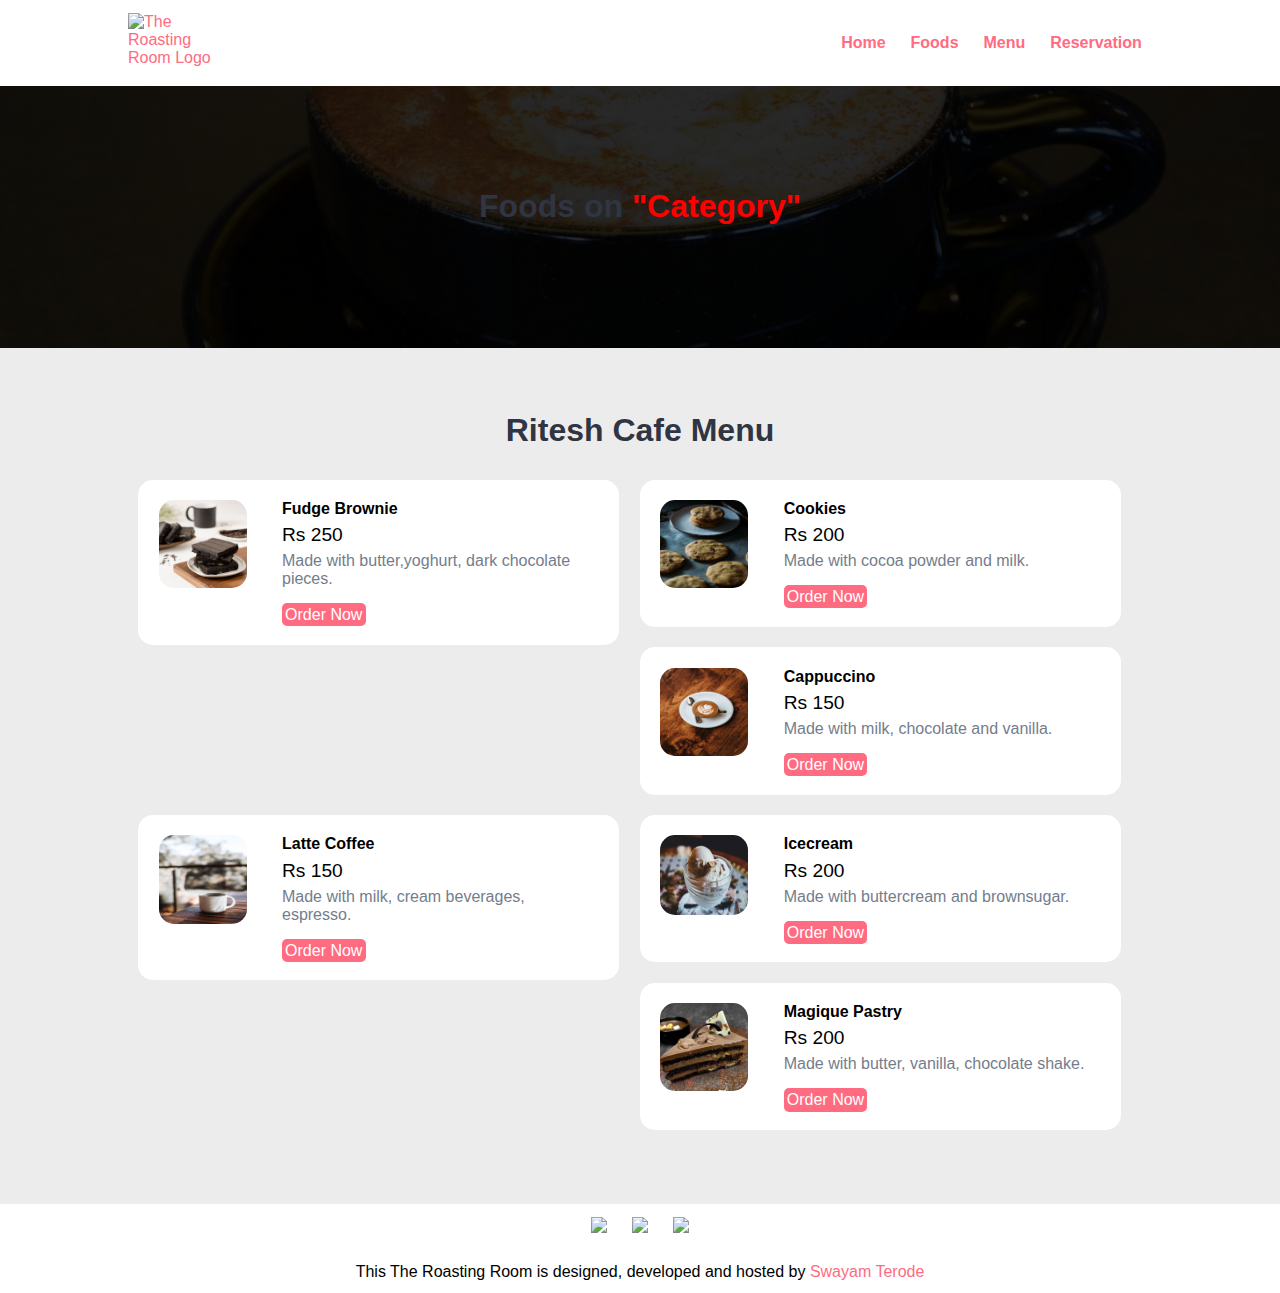
==== category-foods.html @ 13d48447 "Add files via upload" ====
<!DOCTYPE html>
<html lang="en">
<head>
    <meta charset="UTF-8">
    <!-- Important to make website responsive -->
    <meta name="viewport" content="width=device-width, initial-scale=1.0">
    <title>The Roasting Room</title>

    <!-- Link our CSS file -->
    <link rel="stylesheet" href="css/style.css">
</head>

<body>
    <!-- Navbar Section Starts Here -->
    <section class="navbar">
        <div class="container">
            <div class="logo">
                <a href="./index.html" title="Logo">
                    <img src="./images/trrlogo.png" alt="The Roasting Room Logo" class="img-responsive">
                </a>
            </div>

            <div class="menu text-right">
                <ul>
                    <li>
                        <a href="index.html">Home</a>
                    </li>
                    <li>
                        <a href="foods.html">Foods</a>
                    </li>
                    <li>
                        <a href="menu.html">Menu</a>
                    </li>
                    <li>
                        <a href="reservation.html">Reservation</a>
                    </li>
                </ul>
            </div>

            <div class="clearfix"></div>
        </div>
    </section>
    <!-- Navbar Section Ends Here -->

    <!-- food search Section Starts Here -->
    <section class="food-search text-center">
        <div class="container">
            
            <h2>Foods on <a href="#" class="text-white">"Category"</a></h2>

        </div>
    </section>
    <!-- fOOD sEARCH Section Ends Here -->



    <!-- fOOD MEnu Section Starts Here -->
    <section class="food-menu">
        <div class="container">
            <h2 class="text-center">Ritesh Cafe Menu</h2>

            <div class="food-menu-box">
                <div class="food-menu-img">
                    <img src="images/menu-fudge-brownie.jpg" alt="Fudge Brownie" class="img-responsive img-curve">
                </div>

                <div class="food-menu-desc">
                    <h4>Fudge Brownie</h4>
                    <p class="food-price">Rs 250</p>
                    <p class="food-detail">
                        Made with butter,yoghurt, dark chocolate pieces.
                    </p>
                    <br>

                    <a href="#" class="btn btn-primary">Order Now</a>
                </div>
            </div>

            <div class="food-menu-box">
                <div class="food-menu-img">
                    <img src="images/menu-cookies.jpeg" alt="Cookies" class="img-responsive img-curve">
                </div>

                <div class="food-menu-desc">
                    <h4>Cookies</h4>
                    <p class="food-price">Rs 200</p>
                    <p class="food-detail">
                        Made with cocoa powder and milk.
                    </p>
                    <br>

                    <a href="#" class="btn btn-primary">Order Now</a>
                </div>
            </div>

            <div class="food-menu-box">
                <div class="food-menu-img">
                    <img src="images/menu-coffee.jpeg" alt="Coffee" class="img-responsive img-curve">
                </div>

                <div class="food-menu-desc">
                    <h4>Cappuccino</h4>
                    <p class="food-price">Rs 150</p>
                    <p class="food-detail">
                        Made with milk, chocolate and vanilla.
                    </p>
                    <br>

                    <a href="#" class="btn btn-primary">Order Now</a>
                </div>
            </div>

            <div class="food-menu-box">
                <div class="food-menu-img">
                    <img src="images/menu-latte-coffee.jpeg" alt="Latte Coffee" class="img-responsive img-curve">
                </div>

                <div class="food-menu-desc">
                    <h4>Latte Coffee</h4>
                    <p class="food-price">Rs 150</p>
                    <p class="food-detail">
                        Made with milk, cream beverages, espresso.
                    </p>
                    <br>

                    <a href="#" class="btn btn-primary">Order Now</a>
                </div>
            </div>

            <div class="food-menu-box">
                <div class="food-menu-img">
                    <img src="images/menu-icecream.jpeg" alt="Icecream" class="img-responsive img-curve">
                </div>

                <div class="food-menu-desc">
                    <h4>Icecream</h4>
                    <p class="food-price">Rs 200</p>
                    <p class="food-detail">
                        Made with buttercream and brownsugar.
                    </p>
                    <br>

                    <a href="#" class="btn btn-primary">Order Now</a>
                </div>
            </div>

            <div class="food-menu-box">
                <div class="food-menu-img">
                    <img src="images/menu-magique-Pastry.jpg" alt="Magique Pastry" class="img-responsive img-curve">
                </div>

                <div class="food-menu-desc">
                    <h4>Magique Pastry</h4>
                    <p class="food-price">Rs 200</p>
                    <p class="food-detail">
                        Made with butter, vanilla, chocolate shake.
                    </p>
                    <br>

                    <a href="#" class="btn btn-primary">Order Now</a>
                </div>
            </div>


            <div class="clearfix"></div>

            

        </div>

    </section>
    <!-- food Menu Section Ends Here -->

    <!-- social Section Starts Here -->
    <section class="social">
        <div class="container text-center">
            <ul>
                <li>
                    <a href="https://www.facebook.com/" target="_blank"><img
                            src="https://img.icons8.com/fluent/50/000000/facebook-new.png" /></a>
                </li>
                <li>
                    <a href="https://www.instagram.com/" target="_blank"><img
                            src="https://img.icons8.com/fluent/48/000000/instagram-new.png" /></a>
                </li>
                <li>
                    <a href="https://www.twitter.com/" target="_blank"><img
                            src="https://img.icons8.com/fluent/48/000000/twitter.png" /></a>
                </li>
            </ul>
        </div>
    </section>
    <!-- social Section Ends Here -->

    <!-- footer Section Starts Here -->
    <section class="footer">
        <div class="container text-center">
            <p>This The Roasting Room is designed, developed and hosted by <a href="#">Swayam Terode</a></p>
        </div>
    </section>
    <!-- footer Section Ends Here -->

</body>
</html>
---- css/style.css ----
/* CSS for All */
*{
    margin: 0 0;
    padding: 0 0;
    font-family: Arial, Helvetica, sans-serif;
}
.container{
    width: 80%;
    margin: 0 auto;
    padding: 1%;
}
.img-responsive{
    width: 100%;
}
.img-curve{
    border-radius: 15px;
}

.text-right{
    text-align: right;
}
.text-center{
    text-align: center;
}
.text-left{
    text-align: left;
}
.text-white{
    color:red;
}

.clearfix{
    clear: both;
    float: none;
}

a{
    color: #ff6b81;
    text-decoration: none;
}
a:hover{
    color: #ff4757;
}

.btn{
    padding: 1%;
    border: none;
    font-size: 1rem;
    border-radius: 5px;
}
.btn-primary{
    background-color: #ff6b81;
    color: white;
    cursor: pointer;
}
.btn-primary:hover{
    color: white;
    background-color: #ff4757;
}
h2{
    color: #2f3542;
    font-size: 2rem;
    margin-bottom: 2%;
}
h3{
    font-size: 1.5rem;
}
.float-container{
    position: relative;
}
.float-text{
    position: absolute;
    bottom: 50px;
    left: 40%;
}
fieldset{
    border: 1px solid white;
    margin: 5%;
    padding: 3%;
    border-radius: 5px;
}


/* CSSS for navbar section */

.logo{
    width: 10%;
    float: left;
}
.menu{
    line-height: 60px;
}
.menu ul{
    list-style-type: none;
}

.menu ul li{
    display: inline;
    padding: 1%;
    font-weight: bold;
}


/* CSS for Food SEarch Section */

.food-search{
    background-image: url(../images/b.bg.png);
    background-size: cover;
    background-repeat: no-repeat;
    background-position: center;
    padding: 7% 0;
}

.food-search input[type="search"]{
    width: 50%;
    padding: 1%;
    font-size: 1rem;
    border: none;
    border-radius: 5px;
}


/* CSS for Categories */
.categories{
    padding: 4% 0;
}

.box-3{
    width: 28%;
    float: left;
    margin: 2%;
}


/* CSS for Food Menu */
.food-menu{
    background-color: #ececec;
    padding: 4% 0;
}
.food-menu-box{
    width: 43%;
    margin: 1%;
    padding: 2%;
    float: left;
    background-color: white;
    border-radius: 15px;
}

.food-menu-img{
    width: 20%;
    float: left;
}

.food-menu-desc{
    width: 70%;
    float: left;
    margin-left: 8%;
}

.food-price{
    font-size: 1.2rem;
    margin: 2% 0;
}
.food-detail{
    font-size: 1rem;
    color: #747d8c;
}


/* CSS for Social */
.social ul{
    list-style-type: none;
}
.social ul li{
    display: inline;
    padding: 1%;
}

/* for Order Section */
.order{
    width: 50%;
    margin: 0 auto;
}
.input-responsive{
    width: 96%;
    padding: 1%;
    margin-bottom: 3%;
    border: none;
    border-radius: 5px;
    font-size: 1rem;
}
.order-label{
    margin-bottom: 1%; 
    font-weight: bold;
}



/* CSS for Mobile Size or Smaller Screen */

@media only screen and (max-width:768px){
    .logo{
        width: 80%;
        float: none;
        margin: 1% auto;
    }

    .menu ul{
        text-align: center;
    }

    .food-search input[type="search"]{
        width: 90%;
        padding: 2%;
        margin-bottom: 3%;
    }

    .btn{
        width: 91%;
        padding: 2%;
    }

    .food-search{
        padding: 10% 0;
    }

    .categories{
        padding: 20% 0;
    }
    h2{
        margin-bottom: 10%;
    }
    .box-3{
        width: 100%;
        margin: 4% auto;
    }

    .food-menu{
        padding: 20% 0;
    }

    .food-menu-box{
        width: 90%;
        padding: 5%;
        margin-bottom: 5%;
    }
    .social{
        padding: 5% 0;
    }
    .order{
        width: 100%;
    }
}
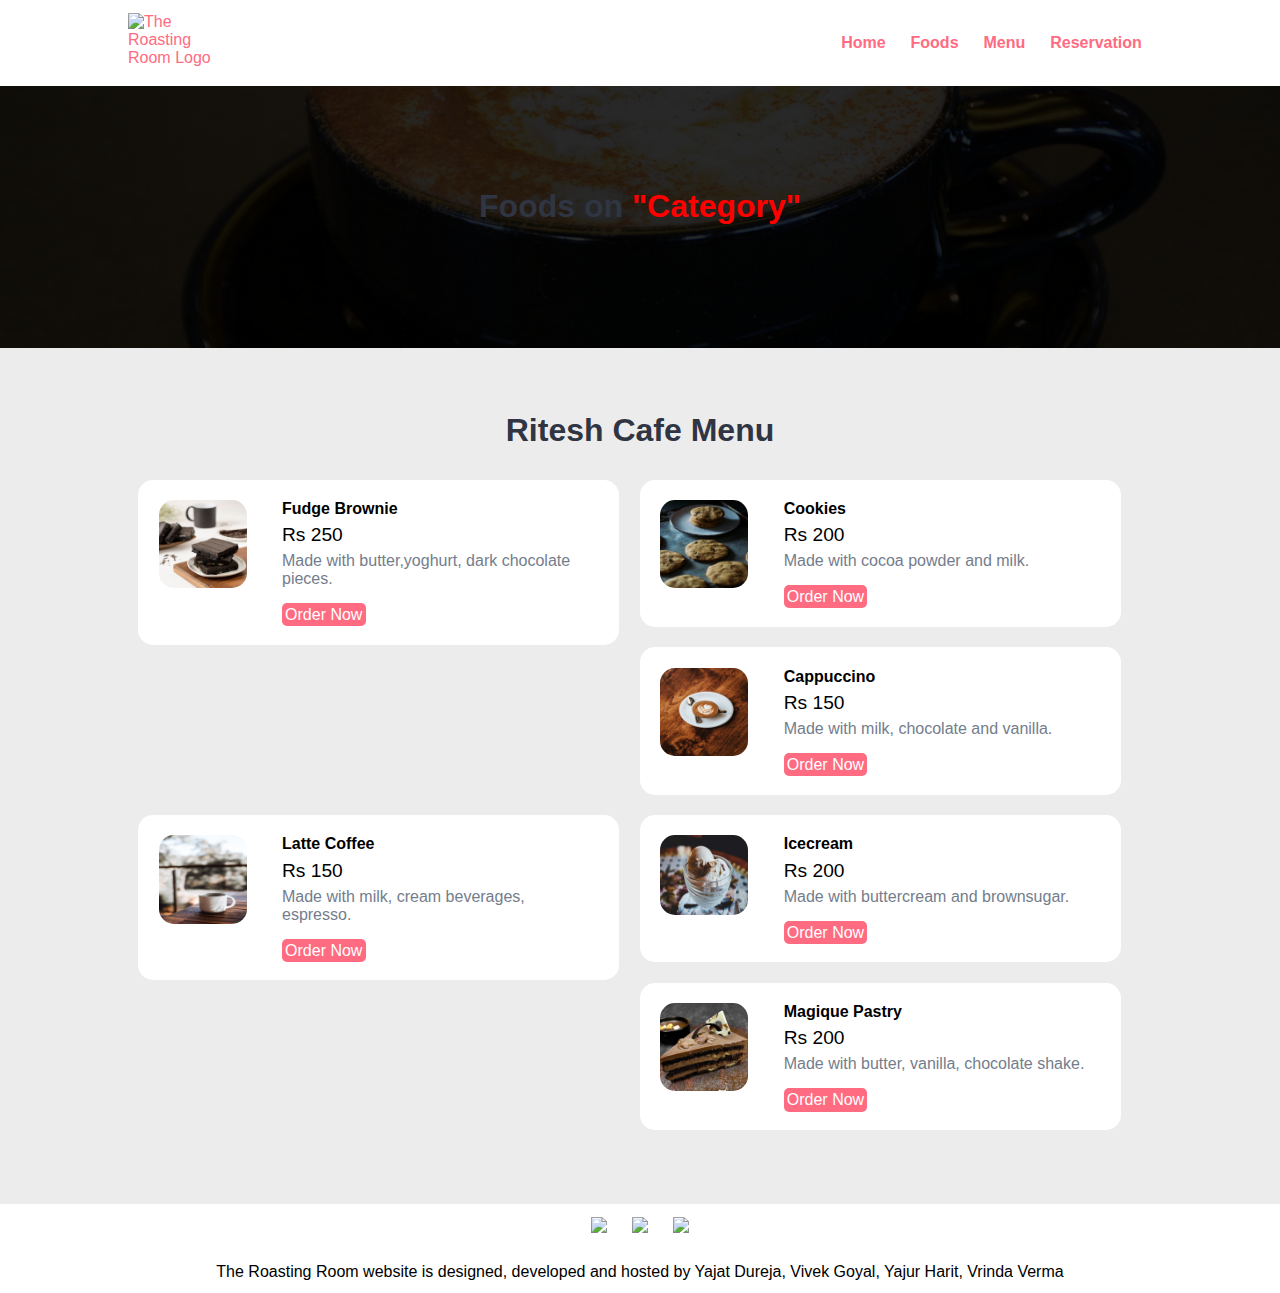
==== commit 2b7a0449: "Update category-foods.html" ====
--- a/category-foods.html
+++ b/category-foods.html
@@ -195,10 +195,10 @@
     <!-- footer Section Starts Here -->
     <section class="footer">
         <div class="container text-center">
-            <p>This The Roasting Room is designed, developed and hosted by <a href="#">Swayam Terode</a></p>
+            <p>The Roasting Room website is designed, developed and hosted by Yajat Dureja, Vivek Goyal, Yajur Harit, Vrinda Verma</a></p>
         </div>
     </section>
     <!-- footer Section Ends Here -->
 
 </body>
-</html>+</html>
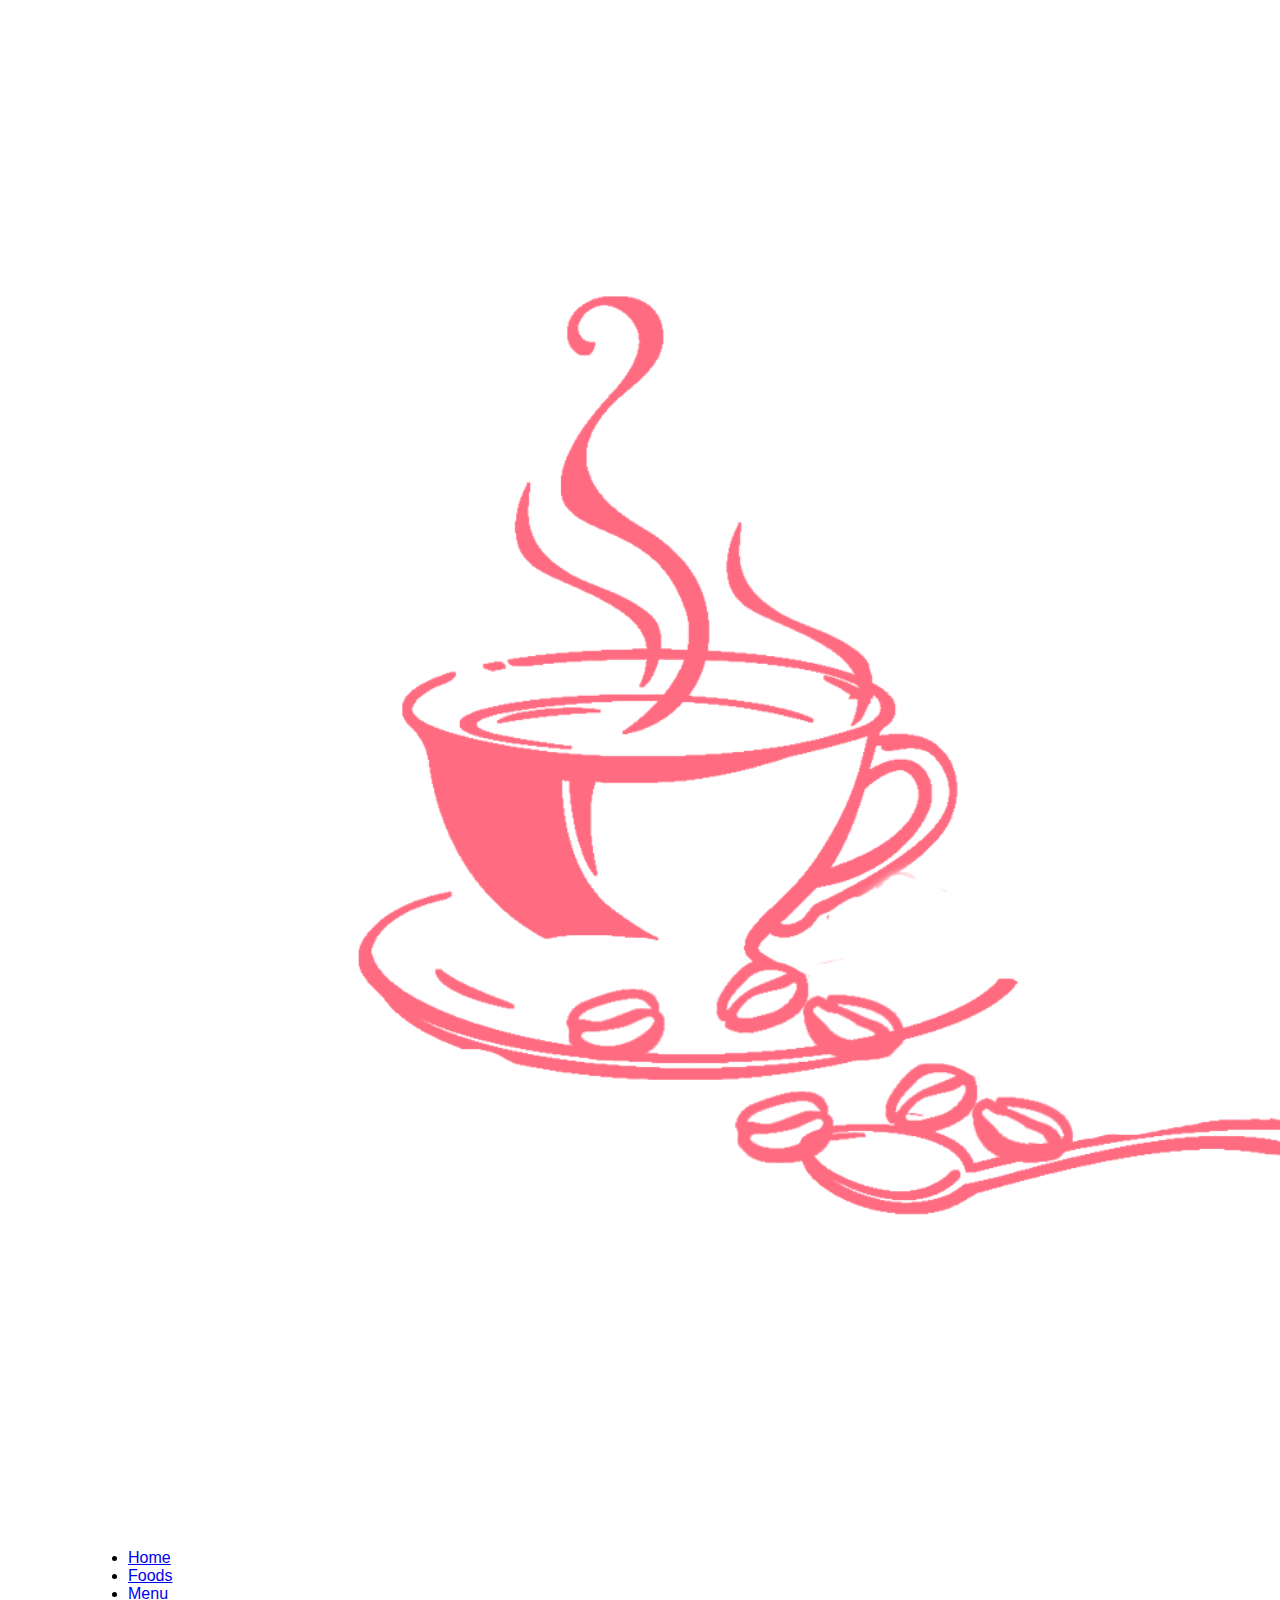
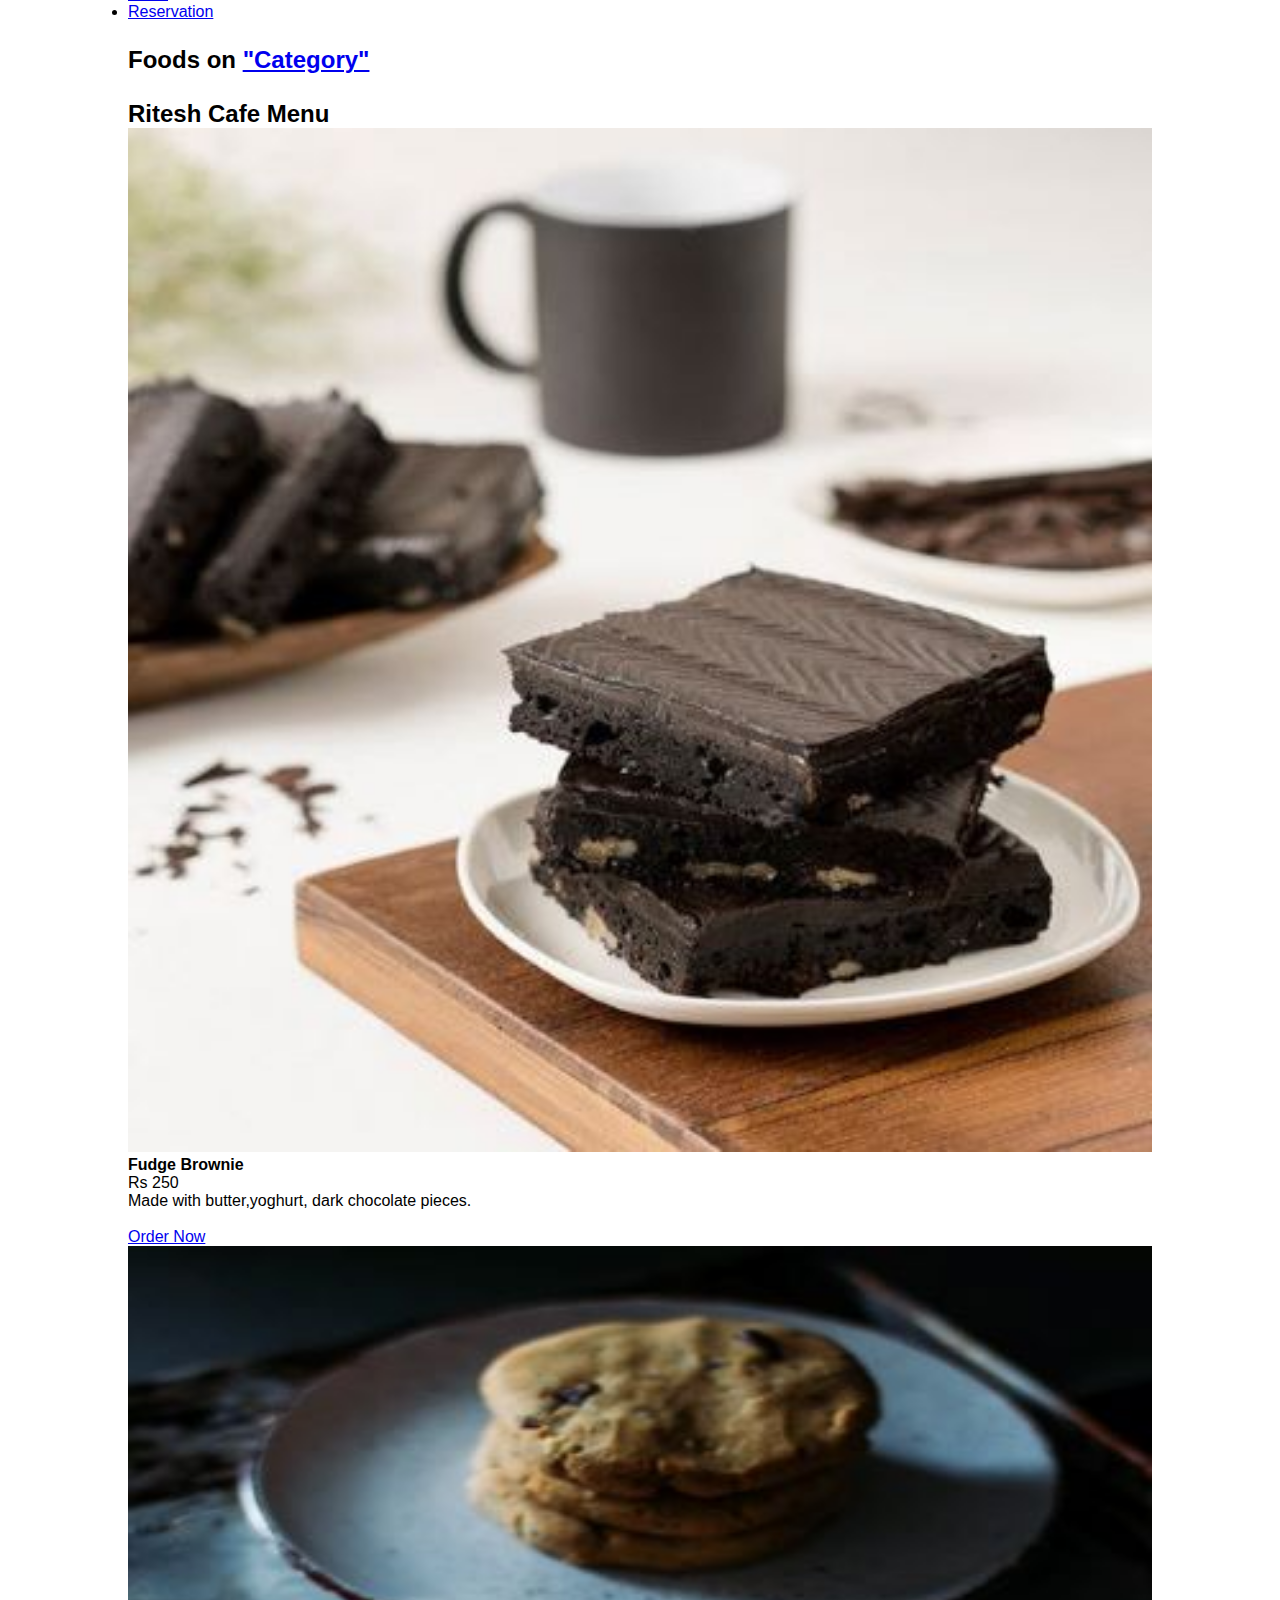
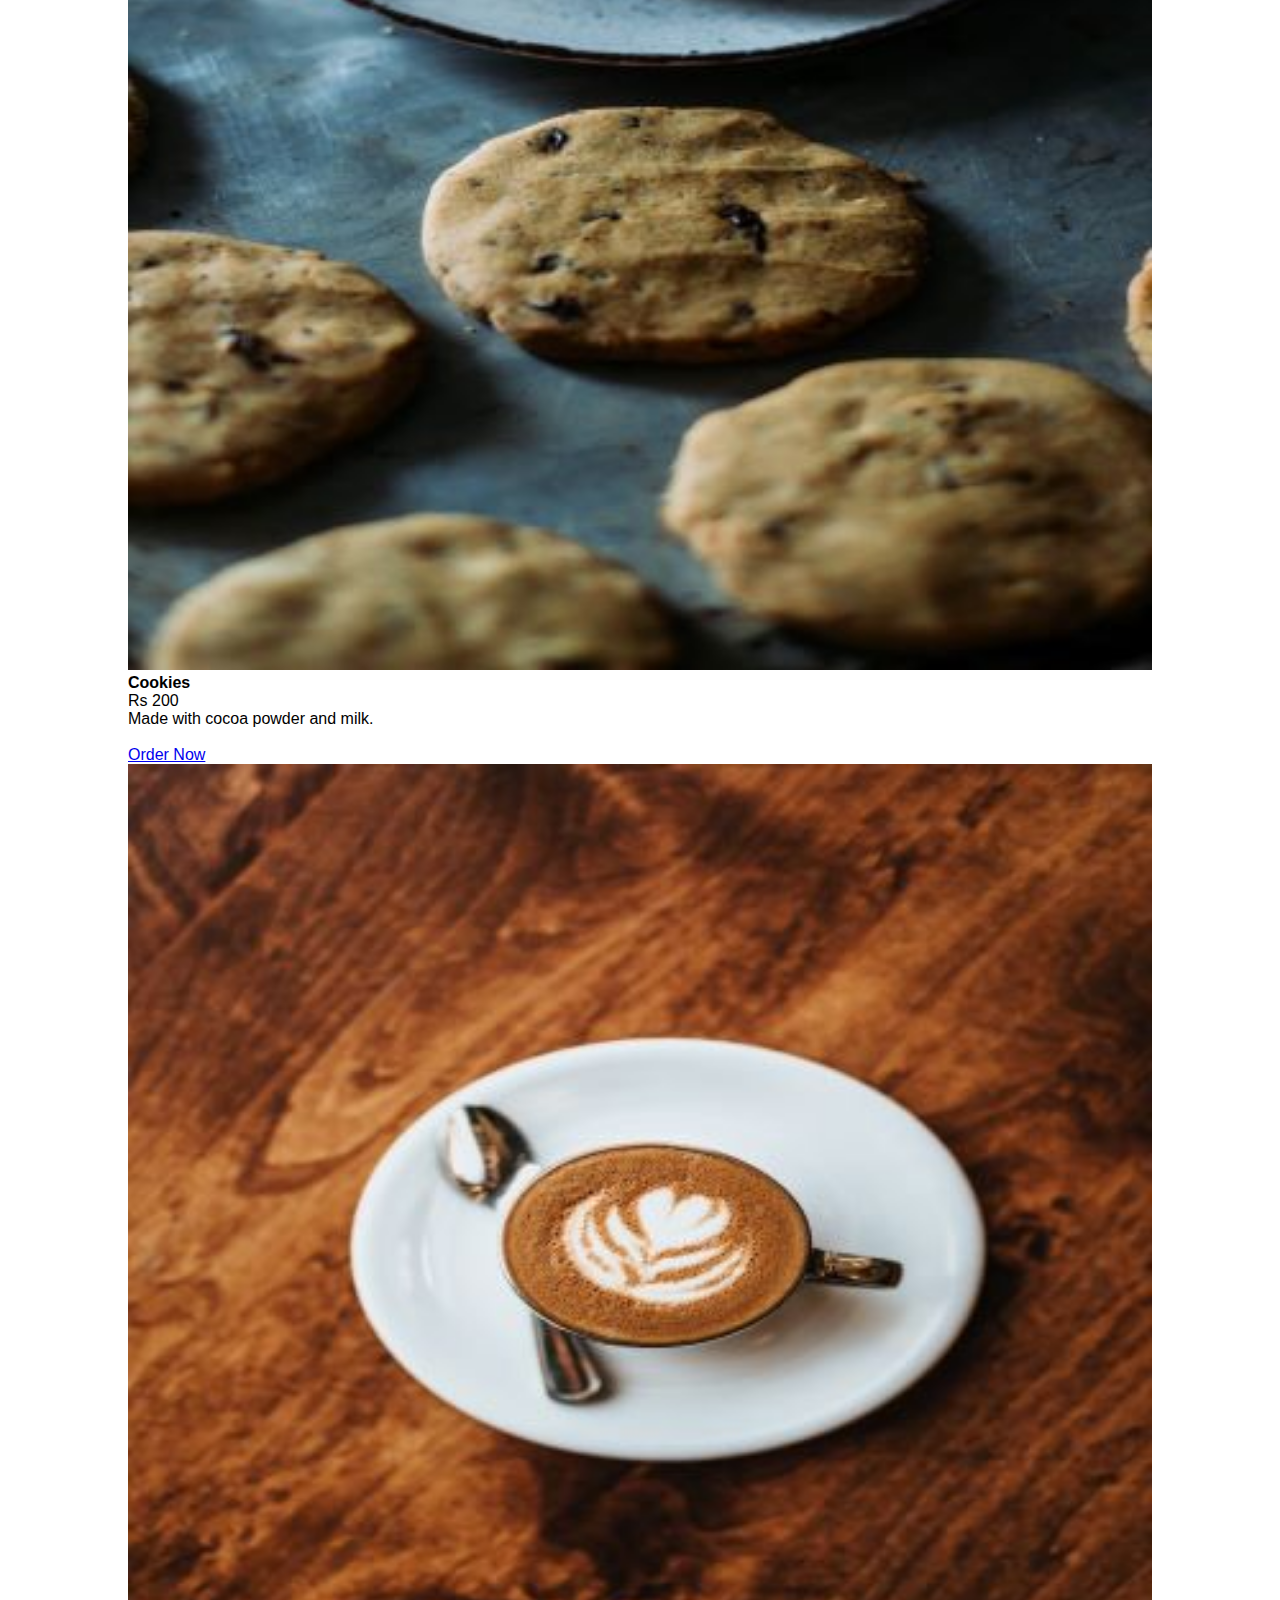
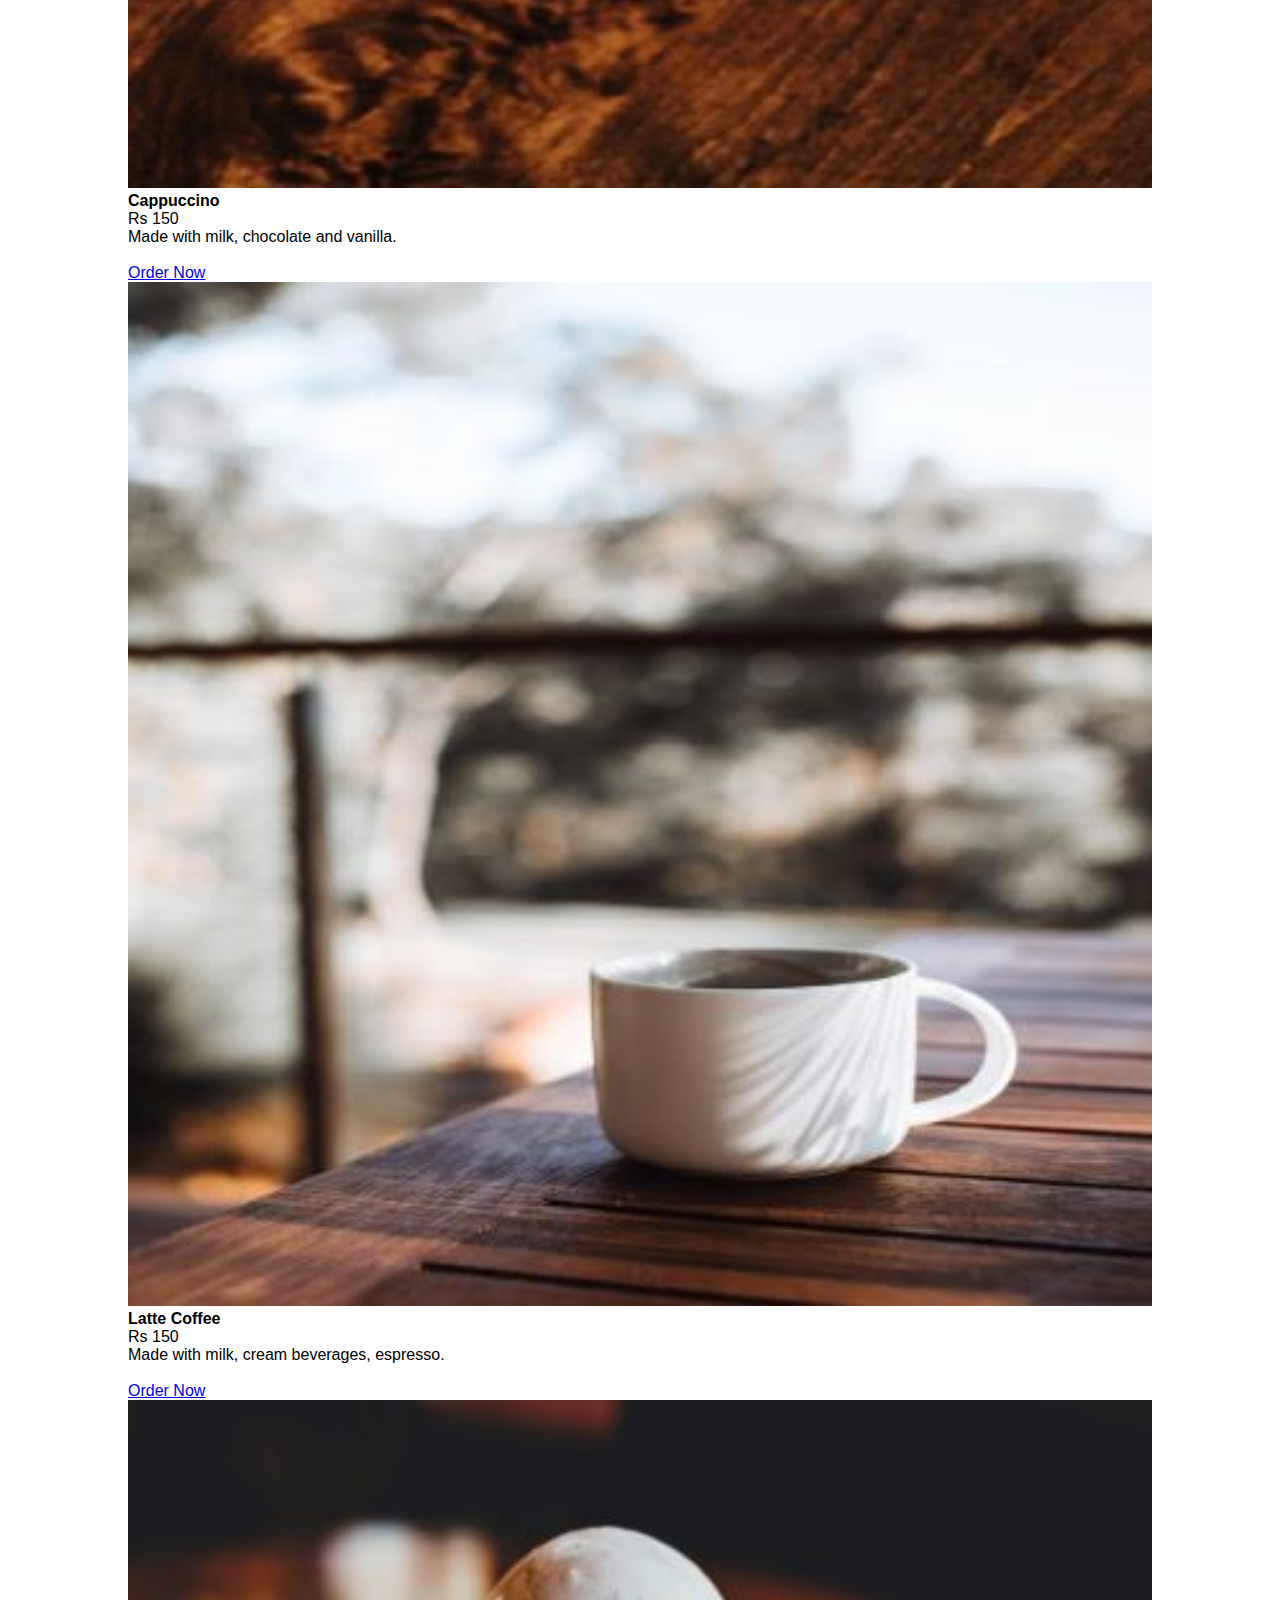
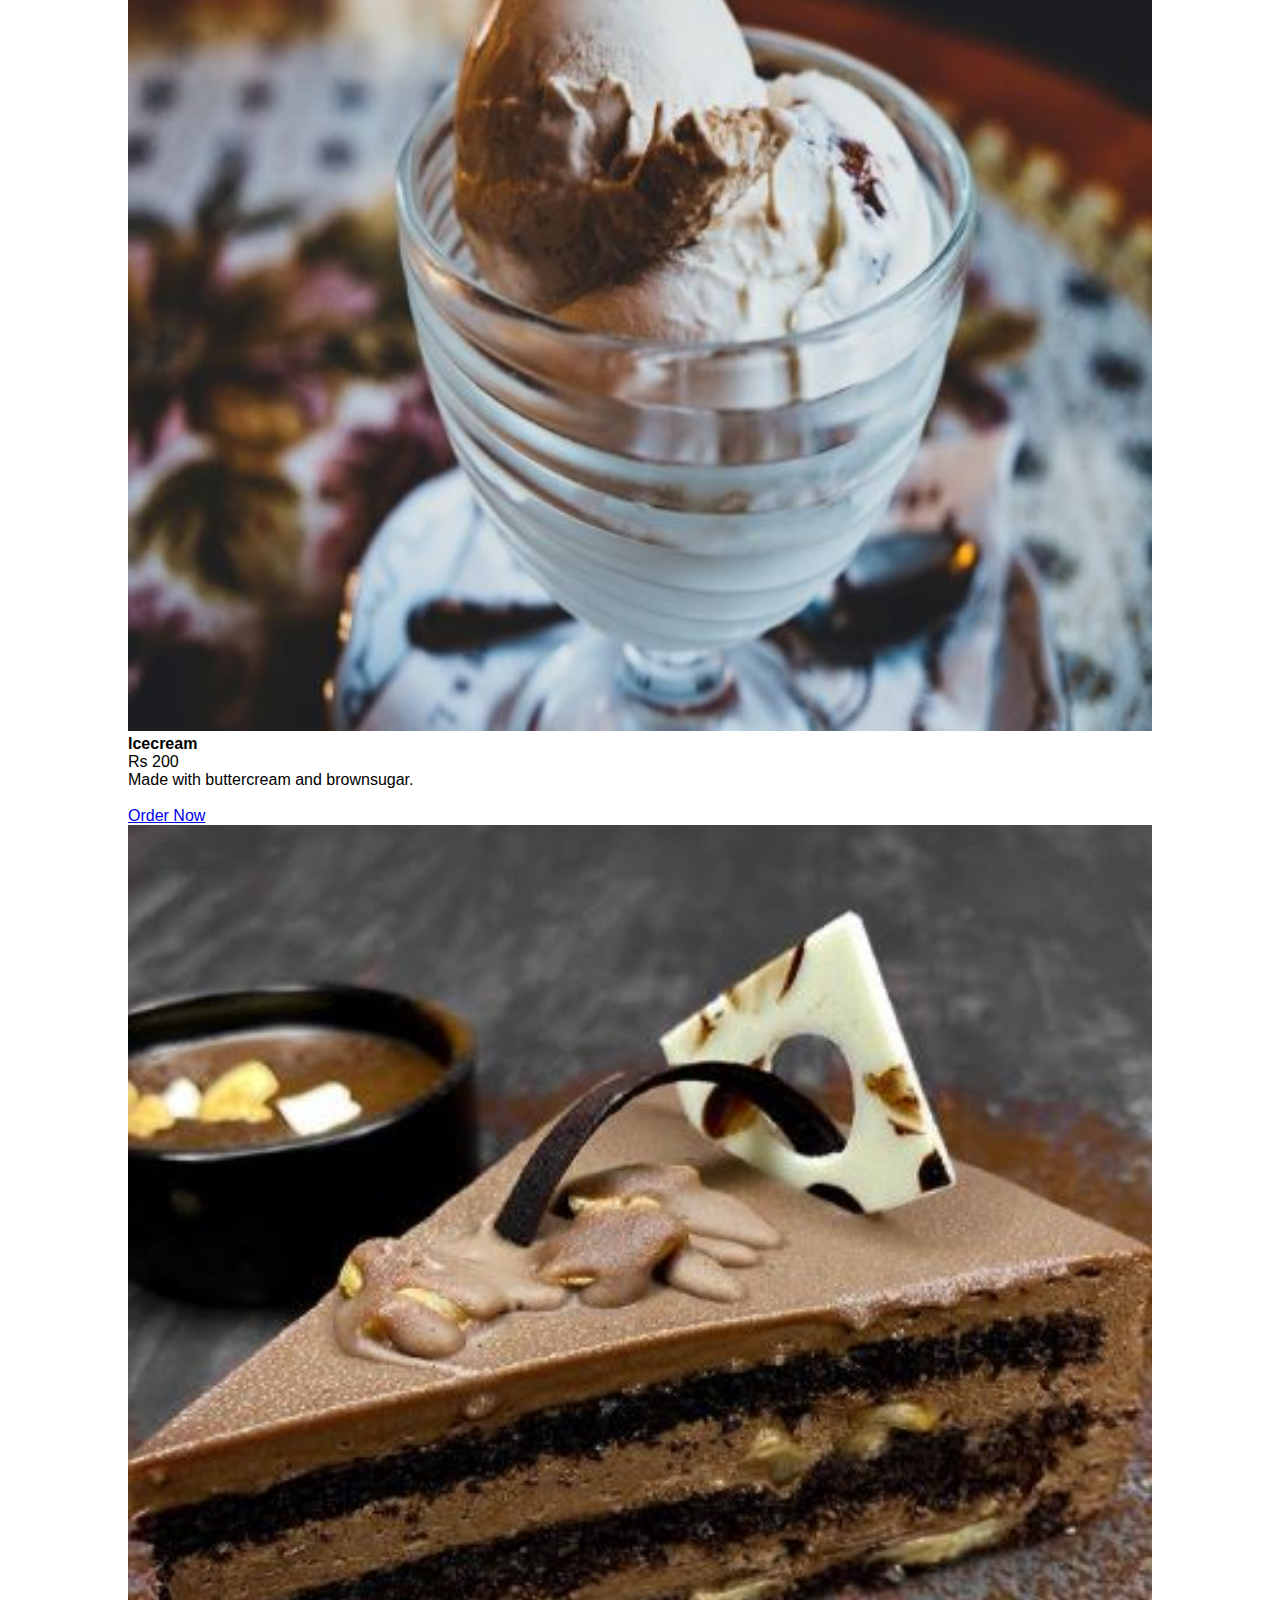
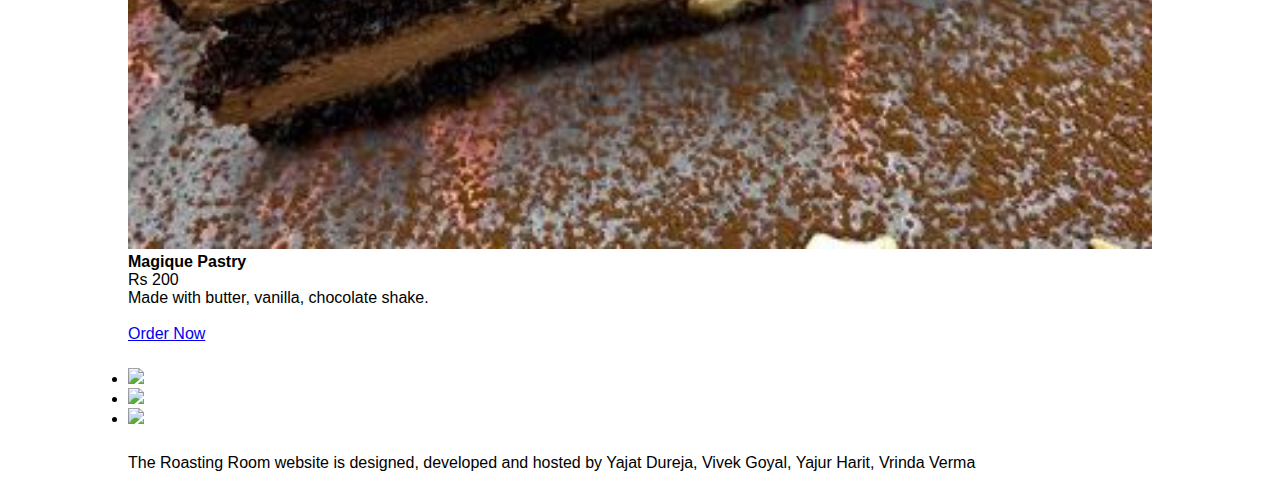
==== commit 040b59db: "Update category-foods.html" ====
--- a/category-foods.html
+++ b/category-foods.html
@@ -16,7 +16,7 @@
         <div class="container">
             <div class="logo">
                 <a href="./index.html" title="Logo">
-                    <img src="./images/trrlogo.png" alt="The Roasting Room Logo" class="img-responsive">
+                    <img src="./images/trrlogo.png" alt="The Roasting Room Logo" class="img-responsive-logo">
                 </a>
             </div>
 
--- a/css/style.css
+++ b/css/style.css
@@ -9,9 +9,15 @@
     margin: 0 auto;
     padding: 1%;
 }
-.img-responsive{
-    width: 100%;
-}
+.img-responsive {
+    width: 100%;
+}
+.img-responsive-logo {
+    width: 150%;
+    padding: 7px;
+    margin-left: -168px;
+    margin-top: -18px;
+     
 .img-curve{
     border-radius: 15px;
 }
@@ -101,7 +107,7 @@
 }
 
 
-/* CSS for Food SEarch Section */
+/* CSS for Food Search Section */
 
 .food-search{
     background-image: url(../images/b.bg.png);
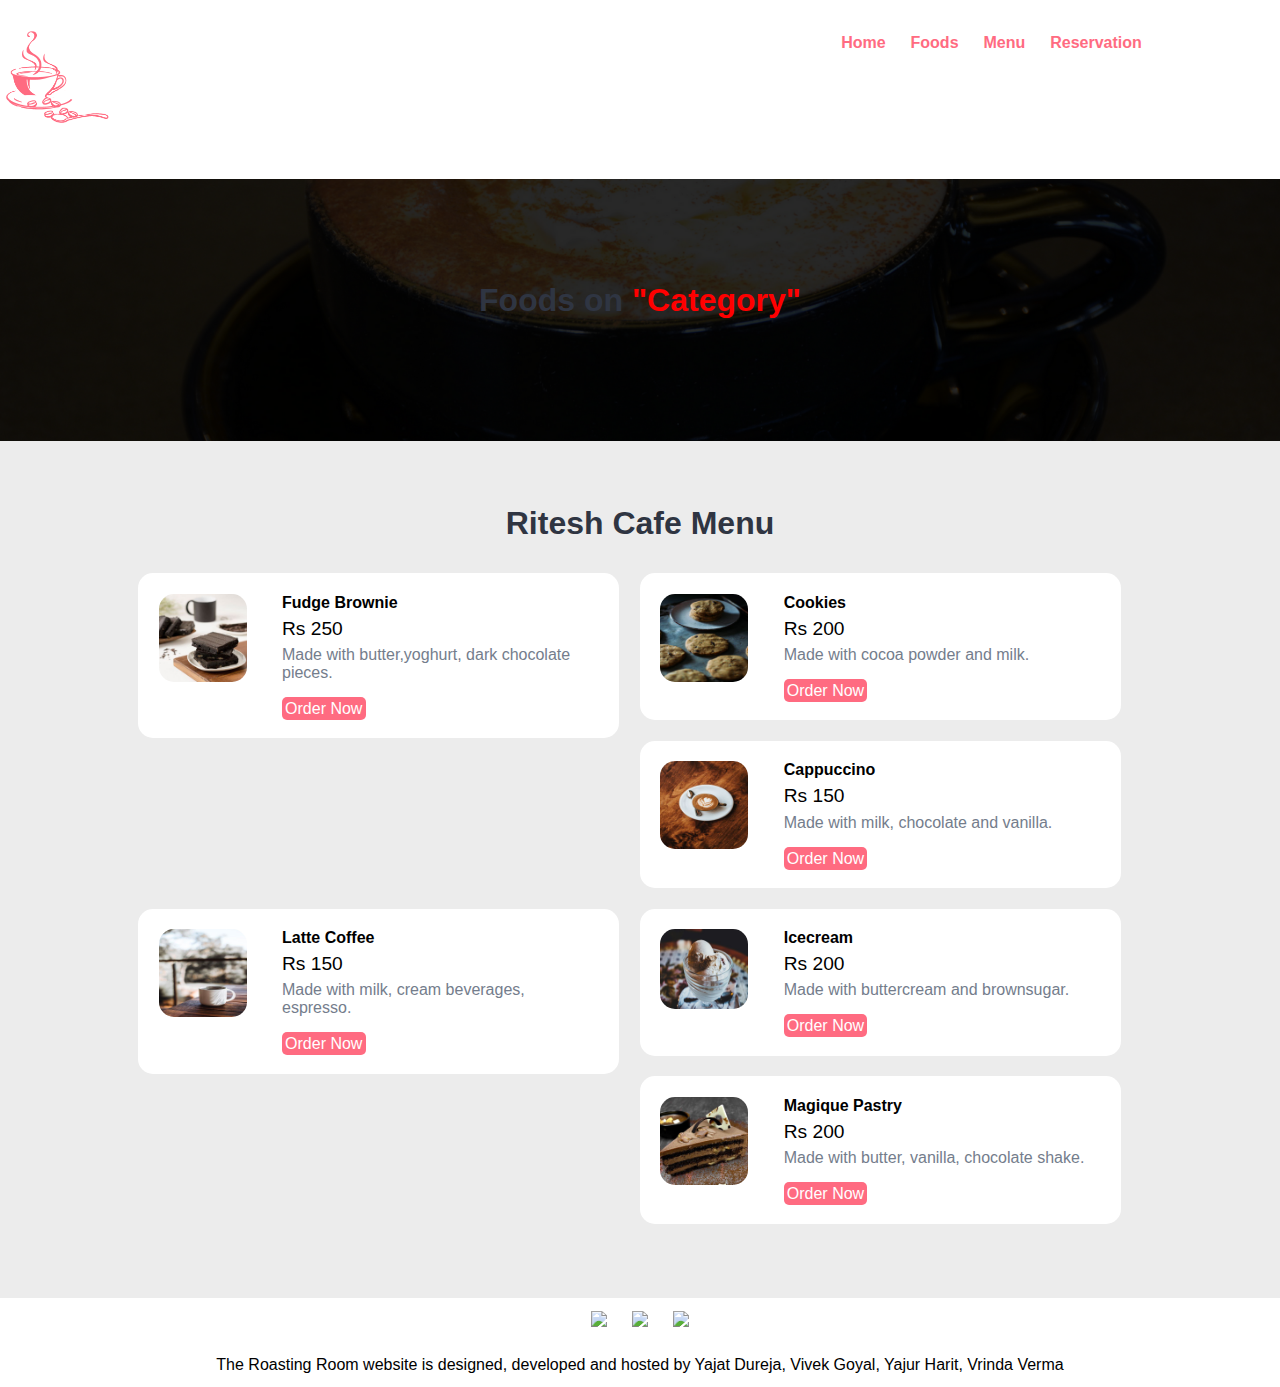
==== commit 944a21b7: "Update category-foods.html" ====
--- a/category-foods.html
+++ b/category-foods.html
@@ -8,6 +8,7 @@
 
     <!-- Link our CSS file -->
     <link rel="stylesheet" href="css/style.css">
+    <link rel="shortcut icon" href="images/favicon.ico" type="image/x-icon">
 </head>
 
 <body>
--- a/css/style.css
+++ b/css/style.css
@@ -9,15 +9,15 @@
     margin: 0 auto;
     padding: 1%;
 }
-.img-responsive {
-    width: 100%;
-}
-.img-responsive-logo {
-    width: 150%;
-    padding: 7px;
-    margin-left: -168px;
-    margin-top: -18px;
-     
+.img-responsive {
+    width: 100%;
+}
+.img-responsive-logo {
+    width: 150%;
+    padding: 7px;
+    margin-left: -168px;
+    margin-top: -18px;
+}
 .img-curve{
     border-radius: 15px;
 }
@@ -107,7 +107,7 @@
 }
 
 
-/* CSS for Food Search Section */
+/* CSS for Food SEarch Section */
 
 .food-search{
     background-image: url(../images/b.bg.png);
